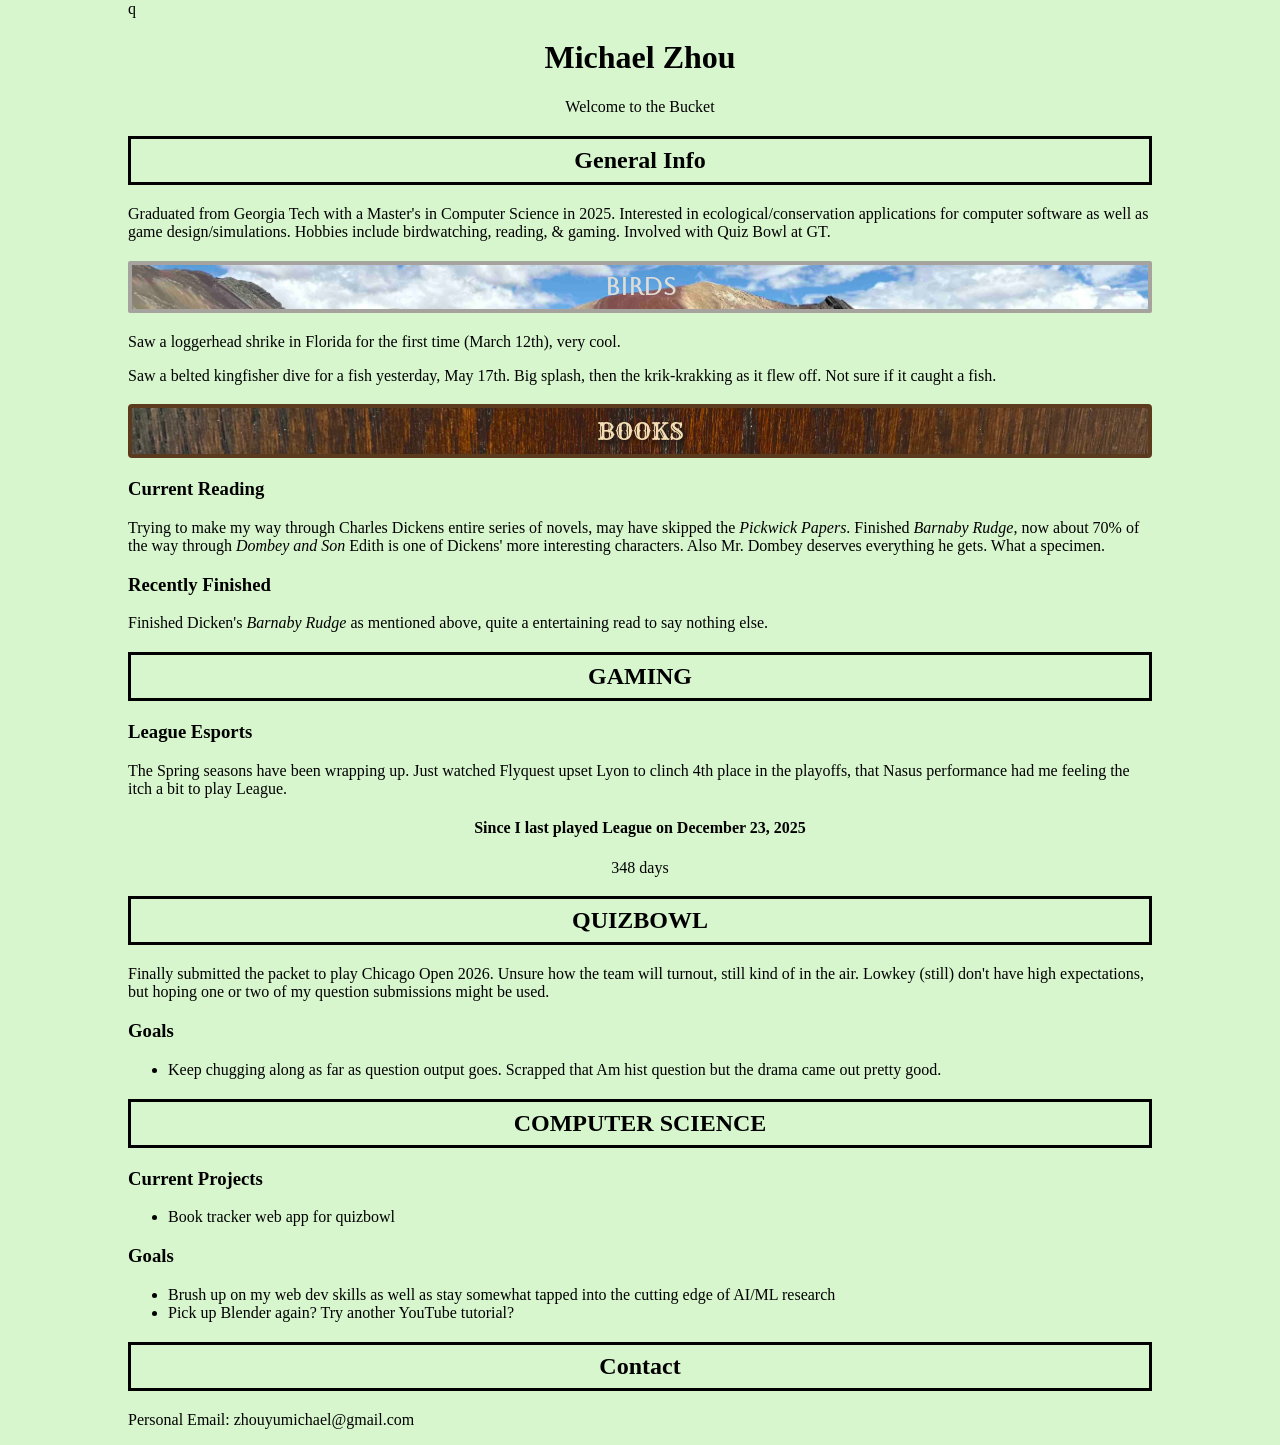
==== index.html @ 4b10932f "added new background to the birds corner" ====
<!DOCTYPE html>
<html>
	<head>
		<meta charset="utf-8">
		<link rel="stylesheet" href="style.css">
		<script src="league_tracker.js"></script>
		<title>Bucket of Bate</title>

		<!--fonts-->
		<link rel="preconnect" href="https://fonts.googleapis.com">
		<link rel="preconnect" href="https://fonts.gstatic.com" crossorigin>
		<link href="https://fonts.googleapis.com/css2?family=Rye&display=swap" rel="stylesheet">

		<link rel="preconnect" href="https://fonts.googleapis.com">
		<link rel="preconnect" href="https://fonts.gstatic.com" crossorigin>
		<link href="https://fonts.googleapis.com/css2?family=Aboreto&display=swap" rel="stylesheet">q 
	</head>
	<body>
		<h1>Michael Zhou</h1>

		<p id="welcome">Welcome to the Bucket</p>

		<h2>General Info</h2>

			<p>
				Graduated from Georgia Tech with a Master's in Computer Science in 2025. 
				Interested in ecological/conservation applications for computer software as well as game design/simulations.
				Hobbies include birdwatching, reading, & gaming. Involved with Quiz Bowl at GT.
			</p>

		<h2 id="birds_corner">BIRDS</h2>

			<p> 
				Saw a loggerhead shrike in Florida for the first time (March 12th), very cool.
			</p>

			<p>
				Saw a belted kingfisher dive for a fish yesterday, May 17th. Big splash, then the krik-krakking as it flew off. Not sure if it caught a fish.
			</p>
			<!-- Some kind of tracker that calls the ebird API for hotspots that I go to frequently to see what other people have recently spotted?
				Some kind of hud for displaying the response information too-->
			<!-- big step since I will need to set up a server backend if I want to keep this hosted on GitHub Pages-->
		
		<h2 id="books_corner">BOOKS</h2>

			<h3>Current Reading</h3>
				<p>
					Trying to make my way through Charles Dickens entire series of novels, may have skipped the <cite>Pickwick Papers</cite>. 
					
					Finished <cite>Barnaby Rudge</cite>, now about 70% of the way through <cite>Dombey and Son</cite>
					Edith is one of Dickens' more interesting characters. Also Mr. Dombey deserves everything he gets. What a specimen.
				</p>

			<h3>Recently Finished</h3>
				<p>
					Finished Dicken's <cite>Barnaby Rudge</cite> as mentioned above, quite a entertaining read to say nothing else.
				</p>

			<!-- Maybe take advantage of Hardcover's API to showcase something here?-->
		
		<h2>GAMING</h2>

			<h3>League Esports</h3>

				<p> 
					The Spring seasons have been wrapping up. Just watched Flyquest upset Lyon to clinch 4th place in the playoffs, that Nasus performance had me feeling the itch a bit to play League.
				</p>

				<h4 id="league_tracker_title">Loading...</h4>
				<p id="days-display"></p>
		
		<h2>QUIZBOWL</h2>
			<p>	
				Finally submitted the packet to play Chicago Open 2026. Unsure how the team will turnout, still kind of in the air.
				Lowkey (still) don't have high expectations, but hoping one or two of my question submissions might be used.
			</p>
			
			<h3>Goals</h3>
				<ul>
					<li>Keep chugging along as far as question output goes. Scrapped that Am hist question but the drama came out pretty good.</li>
				</ul>

			
		<h2>COMPUTER SCIENCE</h2>
		
			<h3>Current Projects</h3>
				<ul>
					<li>Book tracker web app for quizbowl</li>
				</ul>
			
			<h3>Goals</h3>
				<ul>
					<li>Brush up on my web dev skills as well as stay somewhat tapped into the cutting edge of AI/ML research</li>
					<li>Pick up Blender again? Try another YouTube tutorial?</li>
				</ul>
			
		<h2>Contact</h2>
		
			<p>Personal Email: zhouyumichael@gmail.com</p>
	</body>
</html>
---- style.css ----
body {
	background-color: #D8F6CE;
	margin: 0 10%;
}

h1 {
	text-align: center;
}

h2 {
	border-style: solid;
	text-align: center;
	padding: 0.5rem 0;
}

h2#books_corner {
	font-family: "Rye", serif;
	font-weight: 400;
  	font-style: normal;
	text-shadow: 2px 2px 4px rgba(0,0,0,0.5);
	color: #F5DEB3;

	border: 4px solid #5C3A1E;   /* dark brown border */
  	border-radius: 4px;
	
	background-image: url('images/wood_small.jpg');
  	background-size: cover;
  	background-position: center;
}

h2#birds_corner {
	border: 4px solid #a6a29e;   /* silver border */
  	border-radius: 2px;

  	font-family: "Aboreto", system-ui;
  	font-weight: 900;
  	font-style: normal;
	color: #e0ddd6;

	background-image: url('images/rainbow_mountain.jpg');
  	background-size: cover;
  	background-position: center;
}

p#welcome {
	text-align: center;
}

/* some kind of box display */
#days-display {
	font-family: "Chalkduster", fantasy;
	text-align: center;
}
#league_tracker_title {
	font-family: "Copperplate", fantasy;
	text-align: center;
}
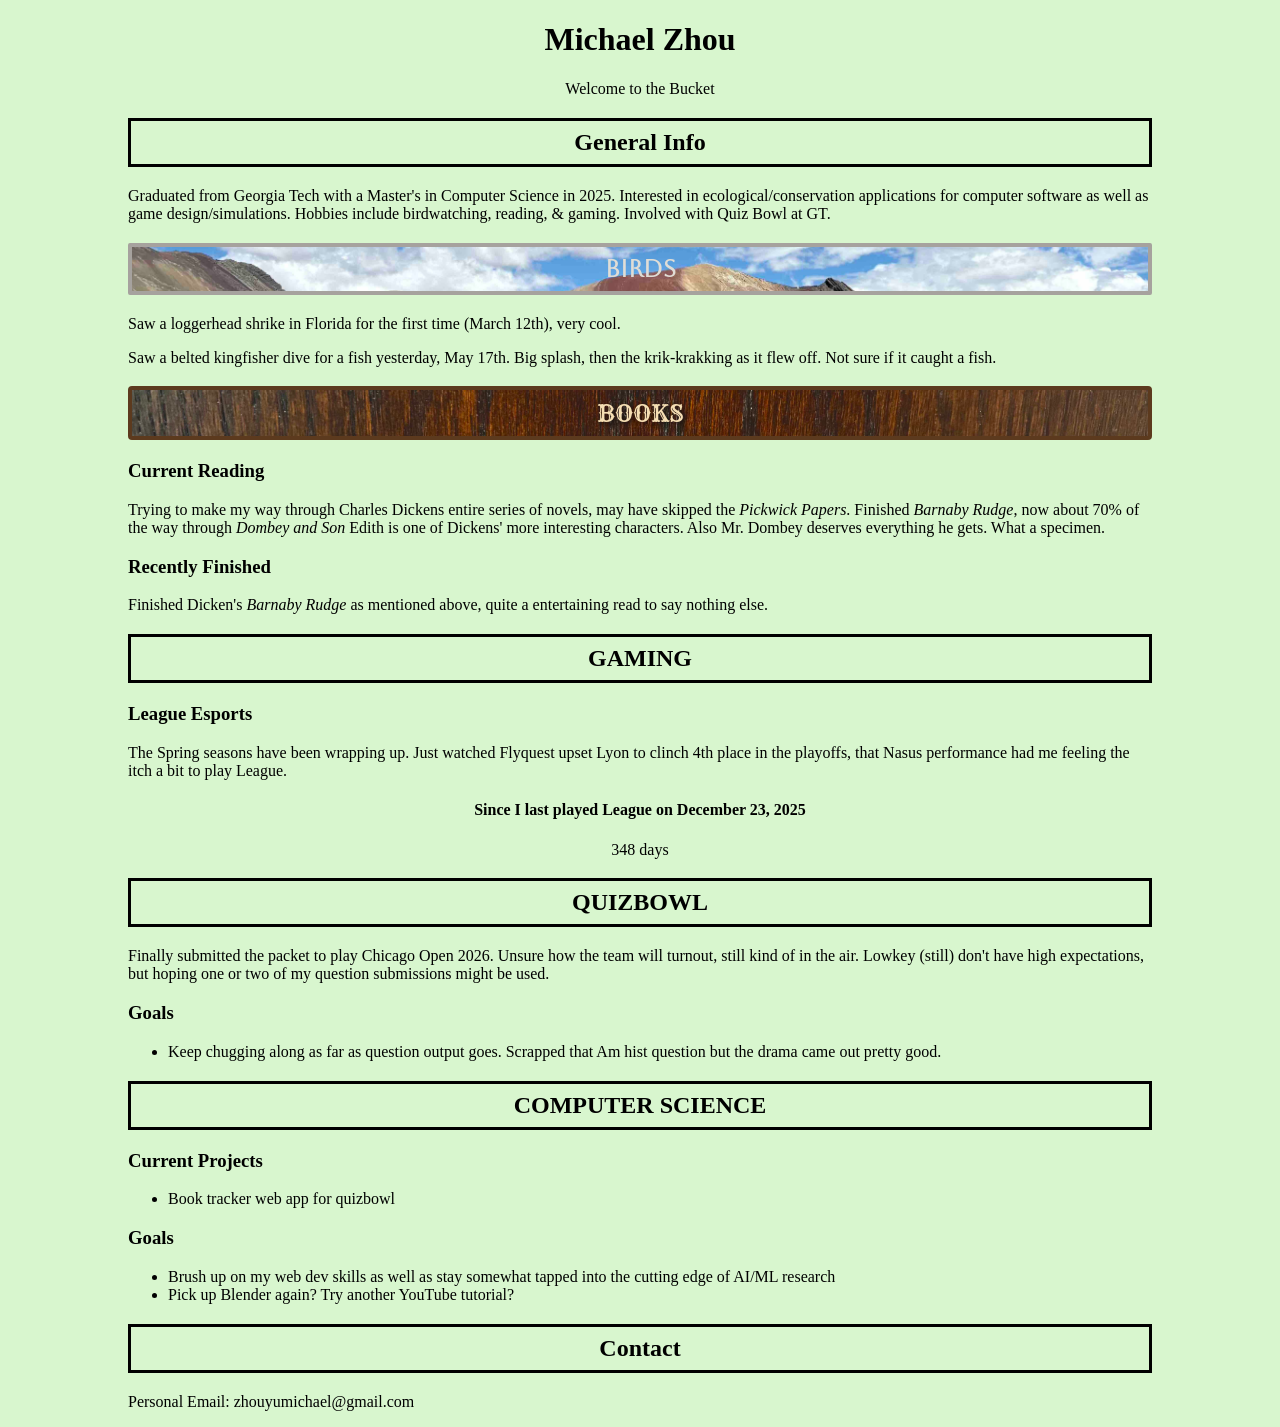
==== commit 38663079: "small typo" ====
--- a/index.html
+++ b/index.html
@@ -13,7 +13,7 @@
 
 		<link rel="preconnect" href="https://fonts.googleapis.com">
 		<link rel="preconnect" href="https://fonts.gstatic.com" crossorigin>
-		<link href="https://fonts.googleapis.com/css2?family=Aboreto&display=swap" rel="stylesheet">q 
+		<link href="https://fonts.googleapis.com/css2?family=Aboreto&display=swap" rel="stylesheet"> 
 	</head>
 	<body>
 		<h1>Michael Zhou</h1>
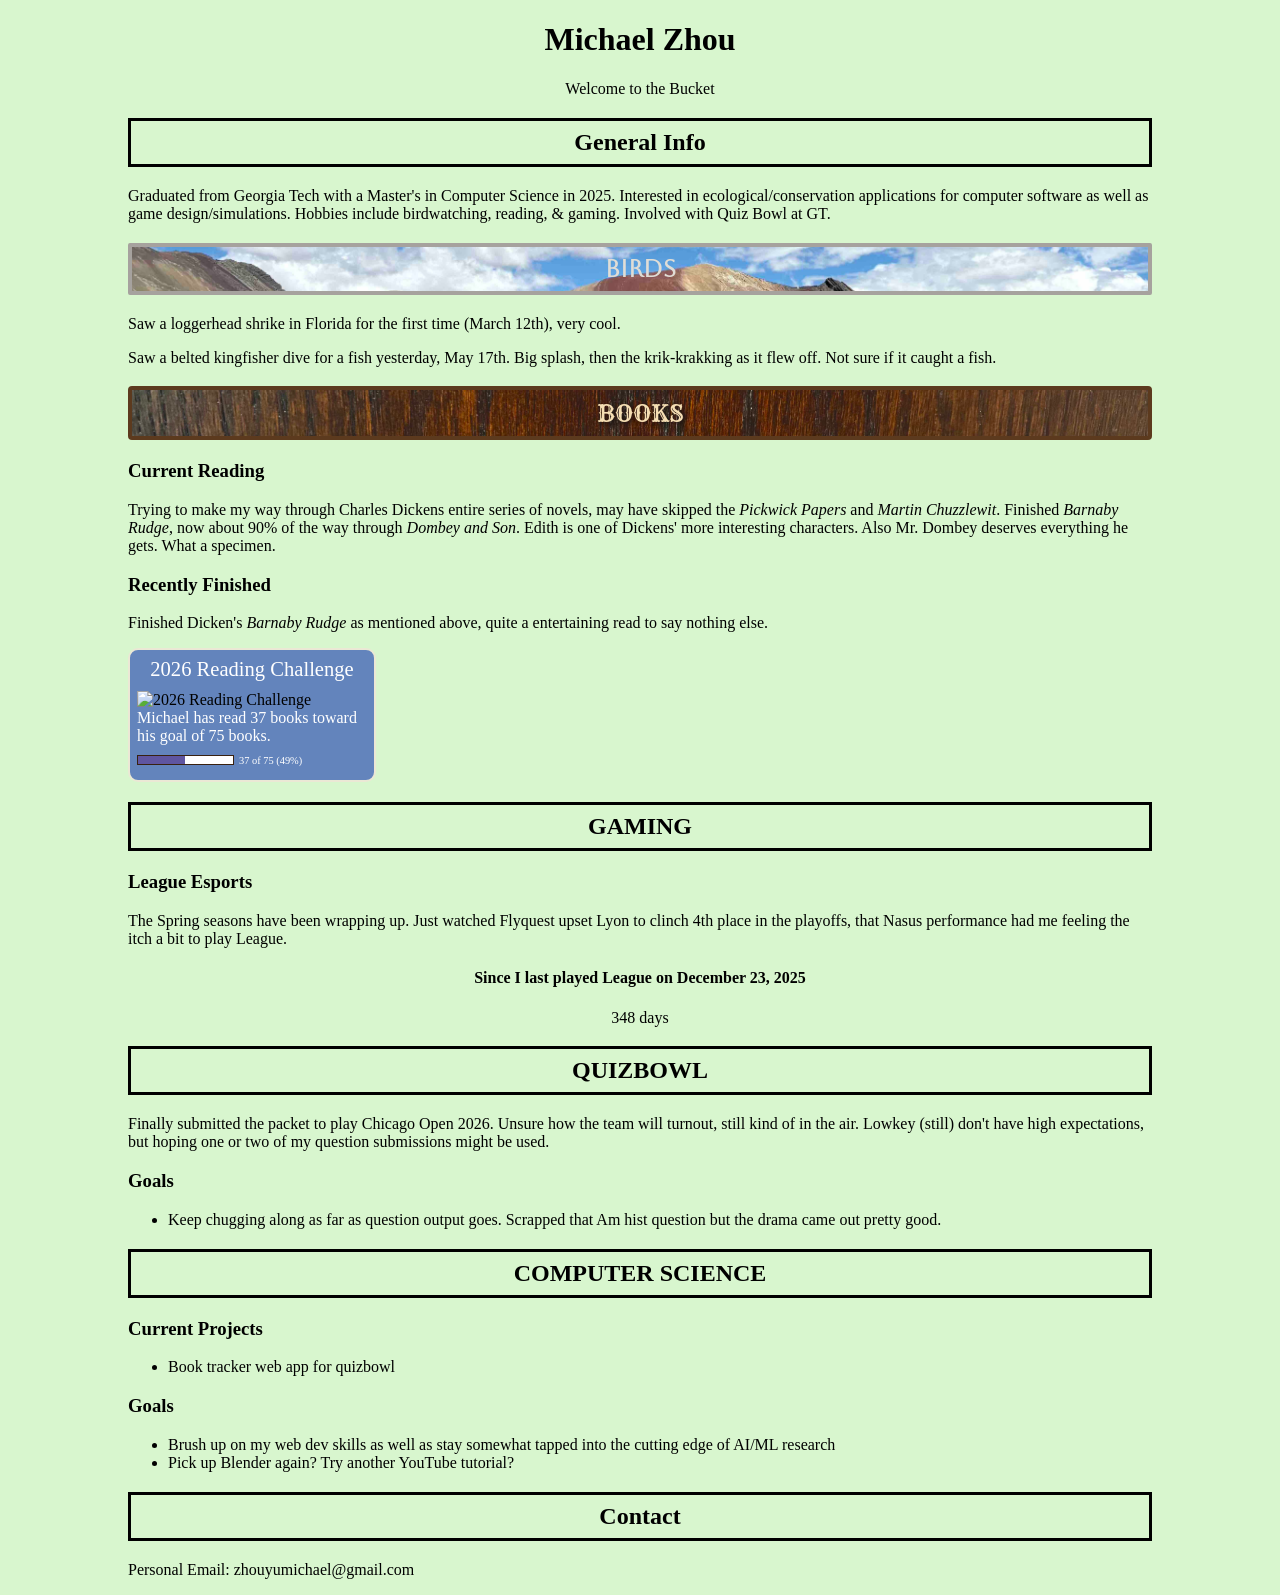
==== commit e6ec054d: "added a goodreads reading challenge widget, moved scripts to a script folder" ====
--- a/index.html
+++ b/index.html
@@ -3,7 +3,8 @@
 	<head>
 		<meta charset="utf-8">
 		<link rel="stylesheet" href="style.css">
-		<script src="league_tracker.js"></script>
+		<script src="scripts/league_tracker.js"></script>
+		<script src="scripts/goodreads_book_widget.js" defer></script>
 		<title>Bucket of Bate</title>
 
 		<!--fonts-->
@@ -45,9 +46,9 @@
 
 			<h3>Current Reading</h3>
 				<p>
-					Trying to make my way through Charles Dickens entire series of novels, may have skipped the <cite>Pickwick Papers</cite>. 
+					Trying to make my way through Charles Dickens entire series of novels, may have skipped the <cite>Pickwick Papers</cite> and <cite>Martin Chuzzlewit</cite>. 
 					
-					Finished <cite>Barnaby Rudge</cite>, now about 70% of the way through <cite>Dombey and Son</cite>
+					Finished <cite>Barnaby Rudge</cite>, now about 90% of the way through <cite>Dombey and Son</cite>.
 					Edith is one of Dickens' more interesting characters. Also Mr. Dombey deserves everything he gets. What a specimen.
 				</p>
 
@@ -56,6 +57,9 @@
 					Finished Dicken's <cite>Barnaby Rudge</cite> as mentioned above, quite a entertaining read to say nothing else.
 				</p>
 
+			<!-- goodread widget?-->
+			       <!-- Show static HTML/CSS as a placeholder in case js is not enabled - javascript include will override this if things work -->
+			<div id="gr_challenge_progress_body"></div>
 			<!-- Maybe take advantage of Hardcover's API to showcase something here?-->
 		
 		<h2>GAMING</h2>
--- a/style.css
+++ b/style.css
@@ -54,4 +54,36 @@
 #league_tracker_title {
 	font-family: "Copperplate", fantasy;
 	text-align: center;
+}
+
+div#gr_challenge_progress_body {
+	border: 2px solid #ebe8d5;
+	border-radius: 10px;
+	padding: 4px 7px 14px 7px;
+	max-width: 230px;
+	min-height: 100px;
+	background-color: rgb(99, 132, 188);
+}
+
+a#reading_challenge_header {
+	text-decoration: none; 
+	font-family: fantasy;
+	font-style: normal;
+	font-size: 1.1em;
+	transition: text-shadow 0.2s ease;
+	color: white;
+}
+a#reading_challenge_header:hover {
+	text-shadow:
+	0 0 10px rgba(150, 200, 255, 0.9),
+  	0 0 20px rgba(150, 200, 255, 0.6),
+  	2px 2px 8px rgba(150, 200, 255, 0.4);
+}
+div.reading_challenge_text {
+	color: white;
+	
+}
+div.reading_challenge_text#progress_bar_text {
+	margin: 10px 0 0 0;
+	font-size:0.65em;
 }
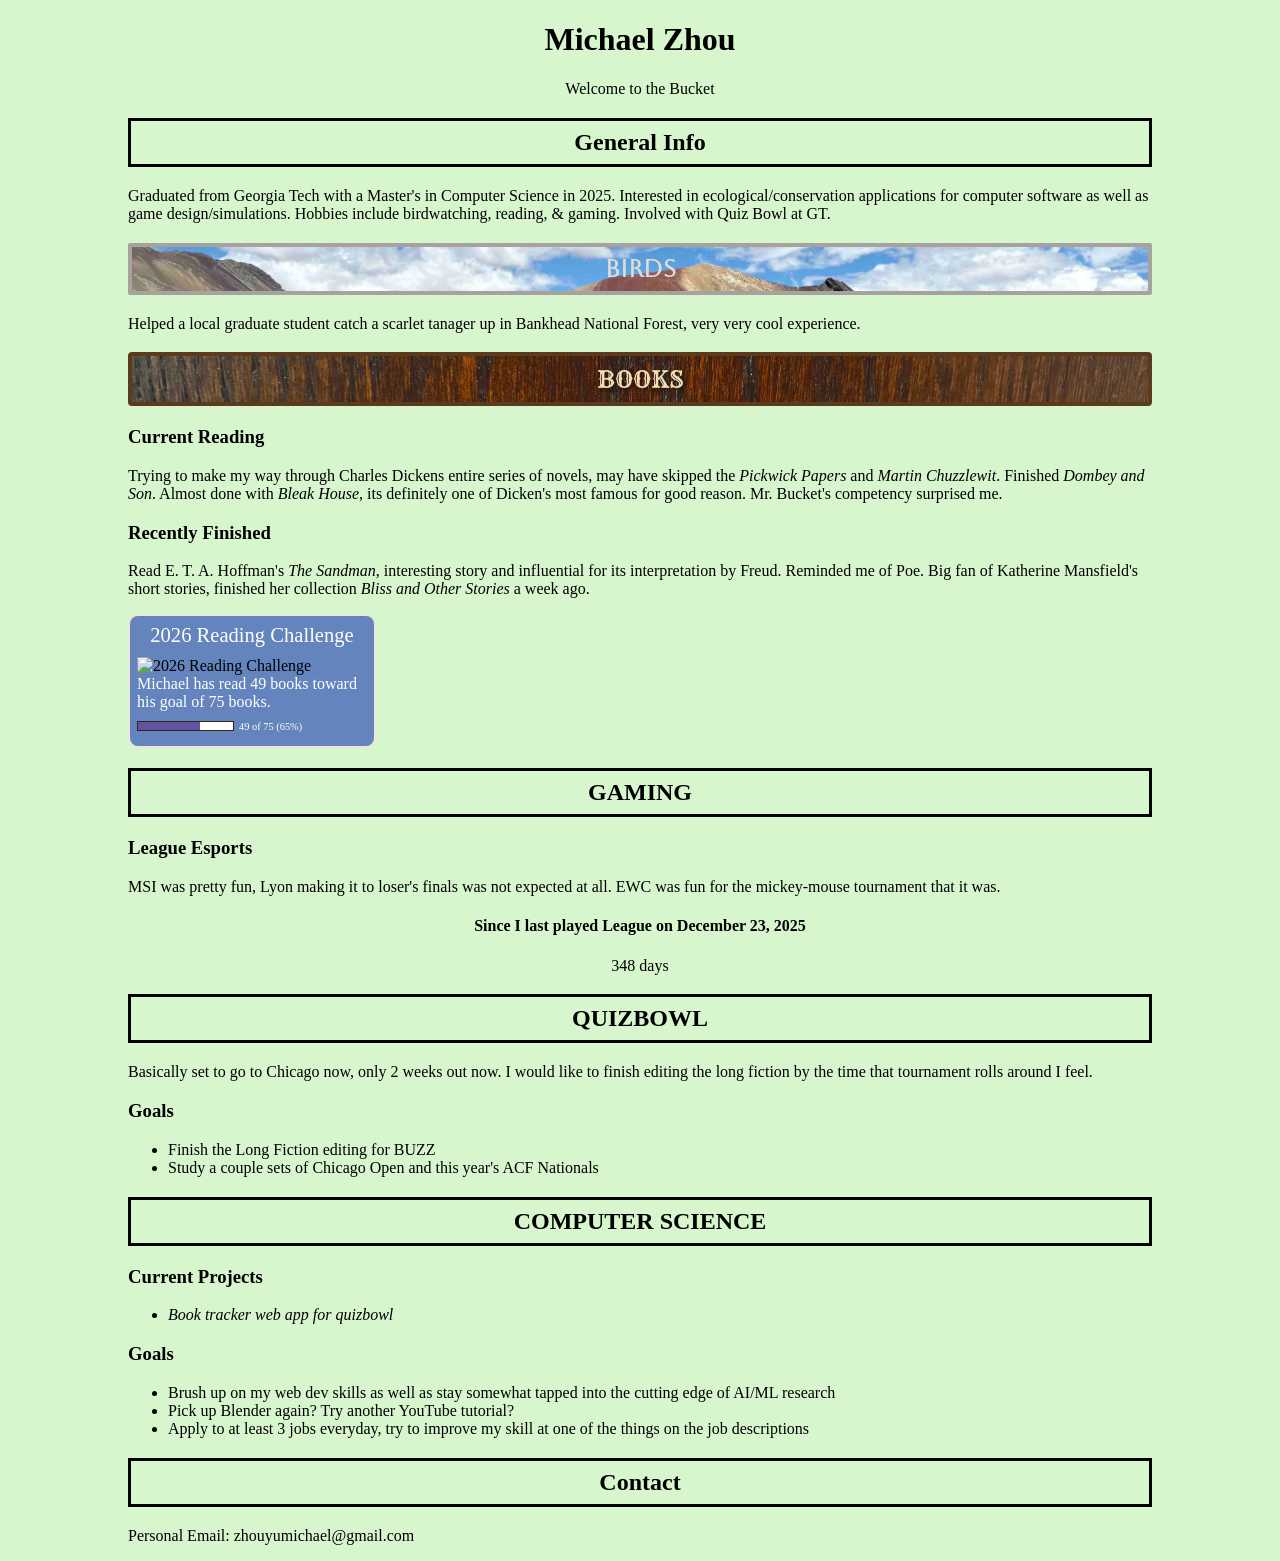
==== commit 5cc707af: "updated the content and the reading challenge" ====
--- a/index.html
+++ b/index.html
@@ -31,12 +31,9 @@
 
 		<h2 id="birds_corner">BIRDS</h2>
 
-			<p> 
-				Saw a loggerhead shrike in Florida for the first time (March 12th), very cool.
-			</p>
 
 			<p>
-				Saw a belted kingfisher dive for a fish yesterday, May 17th. Big splash, then the krik-krakking as it flew off. Not sure if it caught a fish.
+				Helped a local graduate student catch a scarlet tanager up in Bankhead National Forest, very very cool experience.
 			</p>
 			<!-- Some kind of tracker that calls the ebird API for hotspots that I go to frequently to see what other people have recently spotted?
 				Some kind of hud for displaying the response information too-->
@@ -48,13 +45,14 @@
 				<p>
 					Trying to make my way through Charles Dickens entire series of novels, may have skipped the <cite>Pickwick Papers</cite> and <cite>Martin Chuzzlewit</cite>. 
 					
-					Finished <cite>Barnaby Rudge</cite>, now about 90% of the way through <cite>Dombey and Son</cite>.
-					Edith is one of Dickens' more interesting characters. Also Mr. Dombey deserves everything he gets. What a specimen.
+					Finished <cite>Dombey and Son</cite>. Almost done with <cite>Bleak House</cite>, its definitely one of Dicken's most famous for good reason. Mr. Bucket's competency surprised me.
 				</p>
 
 			<h3>Recently Finished</h3>
 				<p>
-					Finished Dicken's <cite>Barnaby Rudge</cite> as mentioned above, quite a entertaining read to say nothing else.
+					Read E. T. A. Hoffman's <cite>The Sandman</cite>, interesting story and influential for its interpretation by Freud. Reminded me of Poe.
+
+					Big fan of Katherine Mansfield's short stories, finished her collection <cite>Bliss and Other Stories</cite> a week ago.
 				</p>
 
 			<!-- goodread widget?-->
@@ -67,7 +65,7 @@
 			<h3>League Esports</h3>
 
 				<p> 
-					The Spring seasons have been wrapping up. Just watched Flyquest upset Lyon to clinch 4th place in the playoffs, that Nasus performance had me feeling the itch a bit to play League.
+					MSI was pretty fun, Lyon making it to loser's finals was not expected at all. EWC was fun for the mickey-mouse tournament that it was.
 				</p>
 
 				<h4 id="league_tracker_title">Loading...</h4>
@@ -75,13 +73,13 @@
 		
 		<h2>QUIZBOWL</h2>
 			<p>	
-				Finally submitted the packet to play Chicago Open 2026. Unsure how the team will turnout, still kind of in the air.
-				Lowkey (still) don't have high expectations, but hoping one or two of my question submissions might be used.
+				Basically set to go to Chicago now, only 2 weeks out now. I would like to finish editing the long fiction by the time that tournament rolls around I feel.
 			</p>
 			
 			<h3>Goals</h3>
 				<ul>
-					<li>Keep chugging along as far as question output goes. Scrapped that Am hist question but the drama came out pretty good.</li>
+					<li>Finish the Long Fiction editing for BUZZ</li>
+					<li>Study a couple sets of Chicago Open and this year's ACF Nationals</li>
 				</ul>
 
 			
@@ -89,13 +87,14 @@
 		
 			<h3>Current Projects</h3>
 				<ul>
-					<li>Book tracker web app for quizbowl</li>
+					<li><em>Book tracker web app for quizbowl</em></li>
 				</ul>
 			
 			<h3>Goals</h3>
 				<ul>
 					<li>Brush up on my web dev skills as well as stay somewhat tapped into the cutting edge of AI/ML research</li>
 					<li>Pick up Blender again? Try another YouTube tutorial?</li>
+					<li>Apply to at least 3 jobs everyday, try to improve my skill at one of the things on the job descriptions</li>
 				</ul>
 			
 		<h2>Contact</h2>
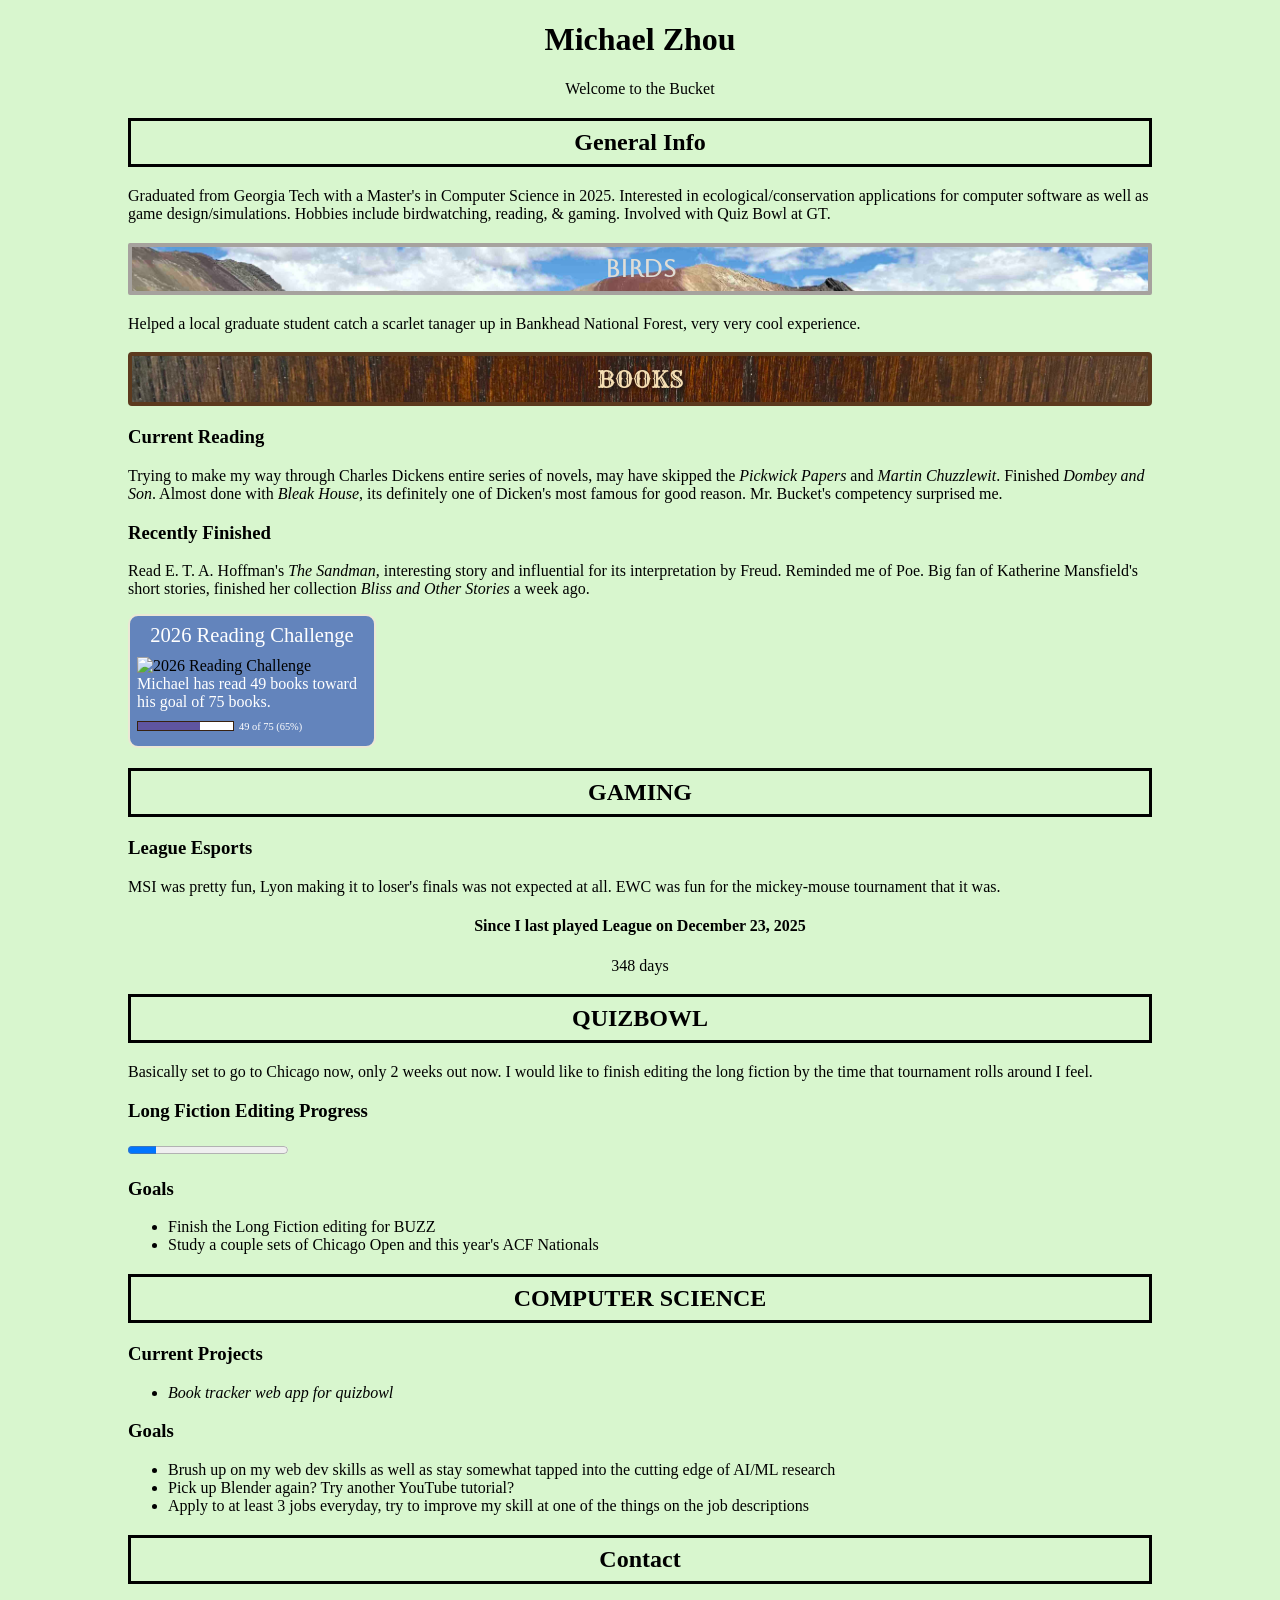
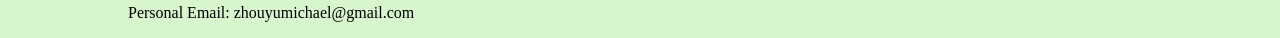
==== commit e74cc4e5: "added a simple progress bar for tracking my long fiction editing" ====
--- a/index.html
+++ b/index.html
@@ -75,6 +75,9 @@
 			<p>	
 				Basically set to go to Chicago now, only 2 weeks out now. I would like to finish editing the long fiction by the time that tournament rolls around I feel.
 			</p>
+
+			<h3>Long Fiction Editing Progress</h3>
+			<progress value="6" max="34"></progress>
 			
 			<h3>Goals</h3>
 				<ul>
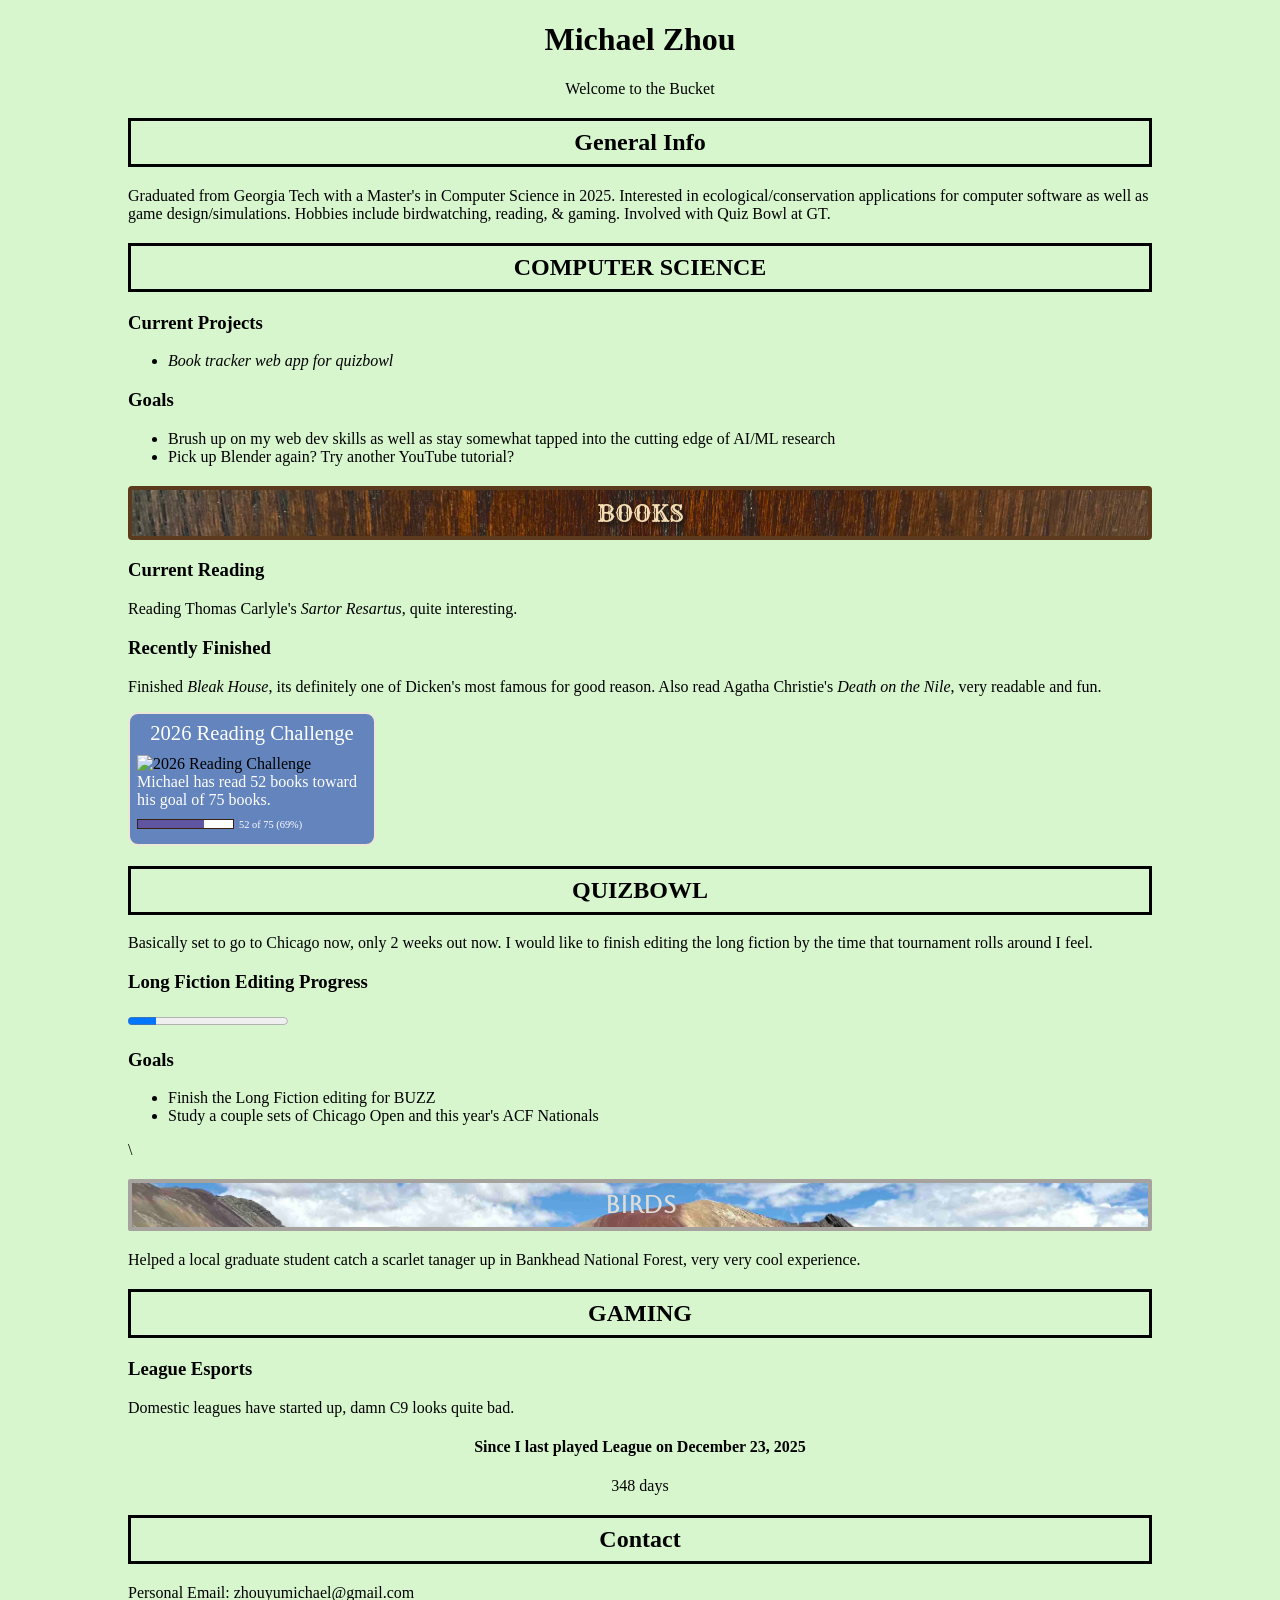
==== commit 34208546: "reordered and updated books section" ====
--- a/index.html
+++ b/index.html
@@ -29,30 +29,31 @@
 				Hobbies include birdwatching, reading, & gaming. Involved with Quiz Bowl at GT.
 			</p>
 
-		<h2 id="birds_corner">BIRDS</h2>
-
-
-			<p>
-				Helped a local graduate student catch a scarlet tanager up in Bankhead National Forest, very very cool experience.
-			</p>
-			<!-- Some kind of tracker that calls the ebird API for hotspots that I go to frequently to see what other people have recently spotted?
-				Some kind of hud for displaying the response information too-->
-			<!-- big step since I will need to set up a server backend if I want to keep this hosted on GitHub Pages-->
+		<h2>COMPUTER SCIENCE</h2>
+		
+			<h3>Current Projects</h3>
+				<ul>
+					<li><em>Book tracker web app for quizbowl</em></li>
+				</ul>
+			
+			<h3>Goals</h3>
+				<ul>
+					<li>Brush up on my web dev skills as well as stay somewhat tapped into the cutting edge of AI/ML research</li>
+					<li>Pick up Blender again? Try another YouTube tutorial?</li>
+				</ul>
 		
 		<h2 id="books_corner">BOOKS</h2>
 
 			<h3>Current Reading</h3>
-				<p>
-					Trying to make my way through Charles Dickens entire series of novels, may have skipped the <cite>Pickwick Papers</cite> and <cite>Martin Chuzzlewit</cite>. 
-					
-					Finished <cite>Dombey and Son</cite>. Almost done with <cite>Bleak House</cite>, its definitely one of Dicken's most famous for good reason. Mr. Bucket's competency surprised me.
+				<p> 	
+					Reading Thomas Carlyle's <cite>Sartor Resartus</cite>, quite interesting.
 				</p>
 
 			<h3>Recently Finished</h3>
 				<p>
-					Read E. T. A. Hoffman's <cite>The Sandman</cite>, interesting story and influential for its interpretation by Freud. Reminded me of Poe.
+					Finished <cite>Bleak House</cite>, its definitely one of Dicken's most famous for good reason.
 
-					Big fan of Katherine Mansfield's short stories, finished her collection <cite>Bliss and Other Stories</cite> a week ago.
+					Also read Agatha Christie's <cite>Death on the Nile</cite>, very readable and fun.
 				</p>
 
 			<!-- goodread widget?-->
@@ -60,16 +61,6 @@
 			<div id="gr_challenge_progress_body"></div>
 			<!-- Maybe take advantage of Hardcover's API to showcase something here?-->
 		
-		<h2>GAMING</h2>
-
-			<h3>League Esports</h3>
-
-				<p> 
-					MSI was pretty fun, Lyon making it to loser's finals was not expected at all. EWC was fun for the mickey-mouse tournament that it was.
-				</p>
-
-				<h4 id="league_tracker_title">Loading...</h4>
-				<p id="days-display"></p>
 		
 		<h2>QUIZBOWL</h2>
 			<p>	
@@ -83,22 +74,28 @@
 				<ul>
 					<li>Finish the Long Fiction editing for BUZZ</li>
 					<li>Study a couple sets of Chicago Open and this year's ACF Nationals</li>
-				</ul>
+				</ul>\
+		
+		<h2 id="birds_corner">BIRDS</h2>
+			<p>
+				Helped a local graduate student catch a scarlet tanager up in Bankhead National Forest, very very cool experience.
+			</p>
+			<!-- Some kind of tracker that calls the ebird API for hotspots that I go to frequently to see what other people have recently spotted?
+				Some kind of hud for displaying the response information too-->
+			<!-- big step since I will need to set up a server backend if I want to keep this hosted on GitHub Pages-->
+		
+		<h2>GAMING</h2>
 
+			<h3>League Esports</h3>
+
+				<p>
+					Domestic leagues have started up, damn C9 looks quite bad.
+				</p>
+
+				<h4 id="league_tracker_title">Loading...</h4>
+				<p id="days-display"></p>
 			
-		<h2>COMPUTER SCIENCE</h2>
 		
-			<h3>Current Projects</h3>
-				<ul>
-					<li><em>Book tracker web app for quizbowl</em></li>
-				</ul>
-			
-			<h3>Goals</h3>
-				<ul>
-					<li>Brush up on my web dev skills as well as stay somewhat tapped into the cutting edge of AI/ML research</li>
-					<li>Pick up Blender again? Try another YouTube tutorial?</li>
-					<li>Apply to at least 3 jobs everyday, try to improve my skill at one of the things on the job descriptions</li>
-				</ul>
 			
 		<h2>Contact</h2>
 		
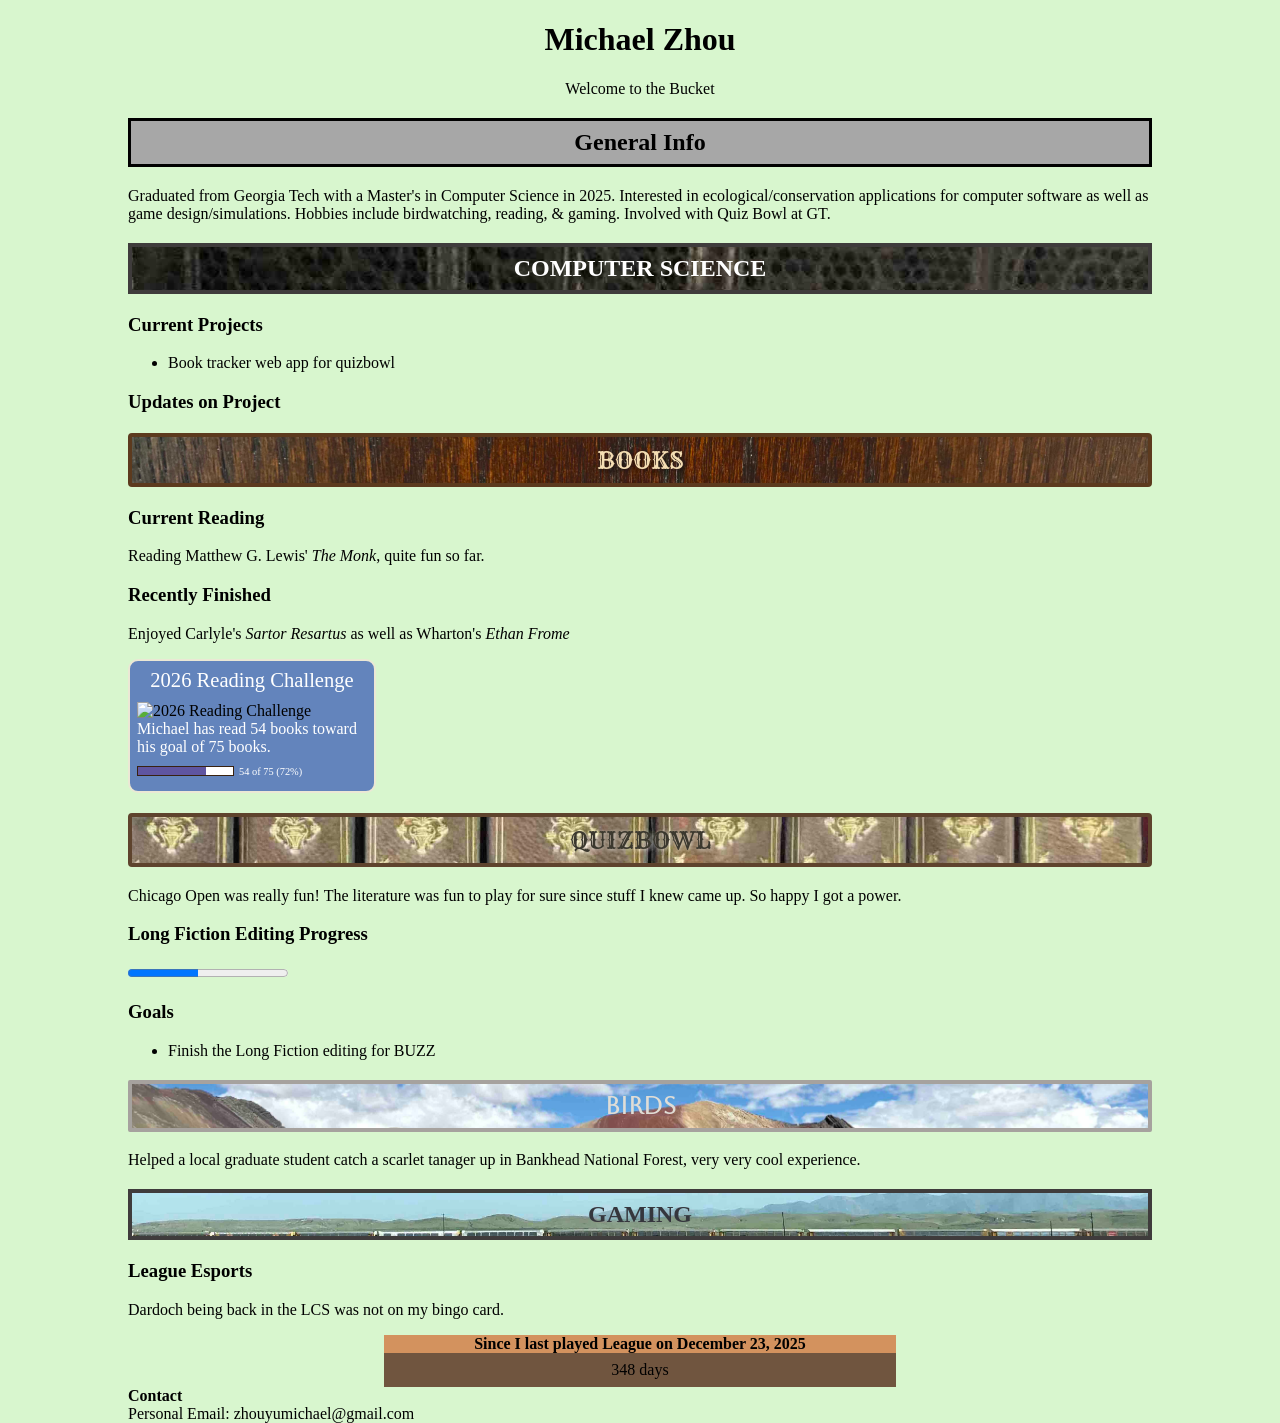
==== commit dabc35c4: "updated contents, added new corner backgrounds for the other box titles" ====
--- a/index.html
+++ b/index.html
@@ -29,31 +29,25 @@
 				Hobbies include birdwatching, reading, & gaming. Involved with Quiz Bowl at GT.
 			</p>
 
-		<h2>COMPUTER SCIENCE</h2>
+		<h2 id="cs_corner">COMPUTER SCIENCE</h2>
 		
 			<h3>Current Projects</h3>
 				<ul>
-					<li><em>Book tracker web app for quizbowl</em></li>
+					<li>Book tracker web app for quizbowl</li>
 				</ul>
 			
-			<h3>Goals</h3>
-				<ul>
-					<li>Brush up on my web dev skills as well as stay somewhat tapped into the cutting edge of AI/ML research</li>
-					<li>Pick up Blender again? Try another YouTube tutorial?</li>
-				</ul>
+			<h3>Updates on Project</h3>
 		
 		<h2 id="books_corner">BOOKS</h2>
 
 			<h3>Current Reading</h3>
 				<p> 	
-					Reading Thomas Carlyle's <cite>Sartor Resartus</cite>, quite interesting.
+					Reading Matthew G. Lewis' <cite>The Monk</cite>, quite fun so far.
 				</p>
 
 			<h3>Recently Finished</h3>
 				<p>
-					Finished <cite>Bleak House</cite>, its definitely one of Dicken's most famous for good reason.
-
-					Also read Agatha Christie's <cite>Death on the Nile</cite>, very readable and fun.
+					Enjoyed Carlyle's <cite>Sartor Resartus</cite> as well as Wharton's <cite>Ethan Frome</cite>
 				</p>
 
 			<!-- goodread widget?-->
@@ -62,19 +56,18 @@
 			<!-- Maybe take advantage of Hardcover's API to showcase something here?-->
 		
 		
-		<h2>QUIZBOWL</h2>
+		<h2 id="qb_corner">QUIZBOWL</h2>
 			<p>	
-				Basically set to go to Chicago now, only 2 weeks out now. I would like to finish editing the long fiction by the time that tournament rolls around I feel.
+				Chicago Open was really fun! The literature was fun to play for sure since stuff I knew came up. So happy I got a power.
 			</p>
 
 			<h3>Long Fiction Editing Progress</h3>
-			<progress value="6" max="34"></progress>
+			<progress value="15" max="34"></progress>
 			
 			<h3>Goals</h3>
 				<ul>
 					<li>Finish the Long Fiction editing for BUZZ</li>
-					<li>Study a couple sets of Chicago Open and this year's ACF Nationals</li>
-				</ul>\
+				</ul>
 		
 		<h2 id="birds_corner">BIRDS</h2>
 			<p>
@@ -84,12 +77,12 @@
 				Some kind of hud for displaying the response information too-->
 			<!-- big step since I will need to set up a server backend if I want to keep this hosted on GitHub Pages-->
 		
-		<h2>GAMING</h2>
+		<h2 id="gaming_corner">GAMING</h2>
 
 			<h3>League Esports</h3>
 
 				<p>
-					Domestic leagues have started up, damn C9 looks quite bad.
+					Dardoch being back in the LCS was not on my bingo card.
 				</p>
 
 				<h4 id="league_tracker_title">Loading...</h4>
@@ -97,8 +90,7 @@
 			
 		
 			
-		<h2>Contact</h2>
-		
-			<p>Personal Email: zhouyumichael@gmail.com</p>
+		<h4 class="contact">Contact</h4>
+		<p class="contact">Personal Email: zhouyumichael@gmail.com</p>
 	</body>
 </html>
--- a/style.css
+++ b/style.css
@@ -11,6 +11,8 @@
 	border-style: solid;
 	text-align: center;
 	padding: 0.5rem 0;
+
+	background-color: #a7a7a7;
 }
 
 h2#books_corner {
@@ -42,6 +44,41 @@
   	background-position: center;
 }
 
+h2#qb_corner {
+	font-family: "Rye", serif;
+	font-weight: 400;
+  	font-style: normal;
+	text-shadow: 1px 1px 4px rgba(255, 255, 255, 0.691);
+	color: #3b382e;
+
+	border: 4px solid #5e432d;
+	border-radius: 4px;
+
+	background-image: url('images/bookshelf_small.jpg');
+  	background-size: cover;
+  	background-position: center;
+}
+
+h2#cs_corner {
+	color: white;
+
+	border: 4px solid #3f3c3c;
+
+	background-image: url('images/vents.jpg');
+  	background-size: cover;
+  	background-position: center;
+}
+
+h2#gaming_corner {
+	color: rgb(53, 54, 61);
+
+	border: 4px solid #3f3c3c;
+
+	background-image: url('images/train_bakersfield.jpg');
+  	background-size: cover;
+  	background-position: center;
+}
+
 p#welcome {
 	text-align: center;
 }
@@ -50,10 +87,18 @@
 #days-display {
 	font-family: "Chalkduster", fantasy;
 	text-align: center;
+	border: #3f3c3c;
+	background-color: #70553f;
+	padding: 0.5rem 0;
+	width: 50%;
+	margin: 0 auto;
 }
 #league_tracker_title {
 	font-family: "Copperplate", fantasy;
 	text-align: center;
+	background-color: #d3925e;
+	width: 50%;
+	margin: 0 auto;
 }
 
 div#gr_challenge_progress_body {
@@ -86,4 +131,8 @@
 div.reading_challenge_text#progress_bar_text {
 	margin: 10px 0 0 0;
 	font-size:0.65em;
+}
+
+.contact {
+	margin: 0 auto;
 }
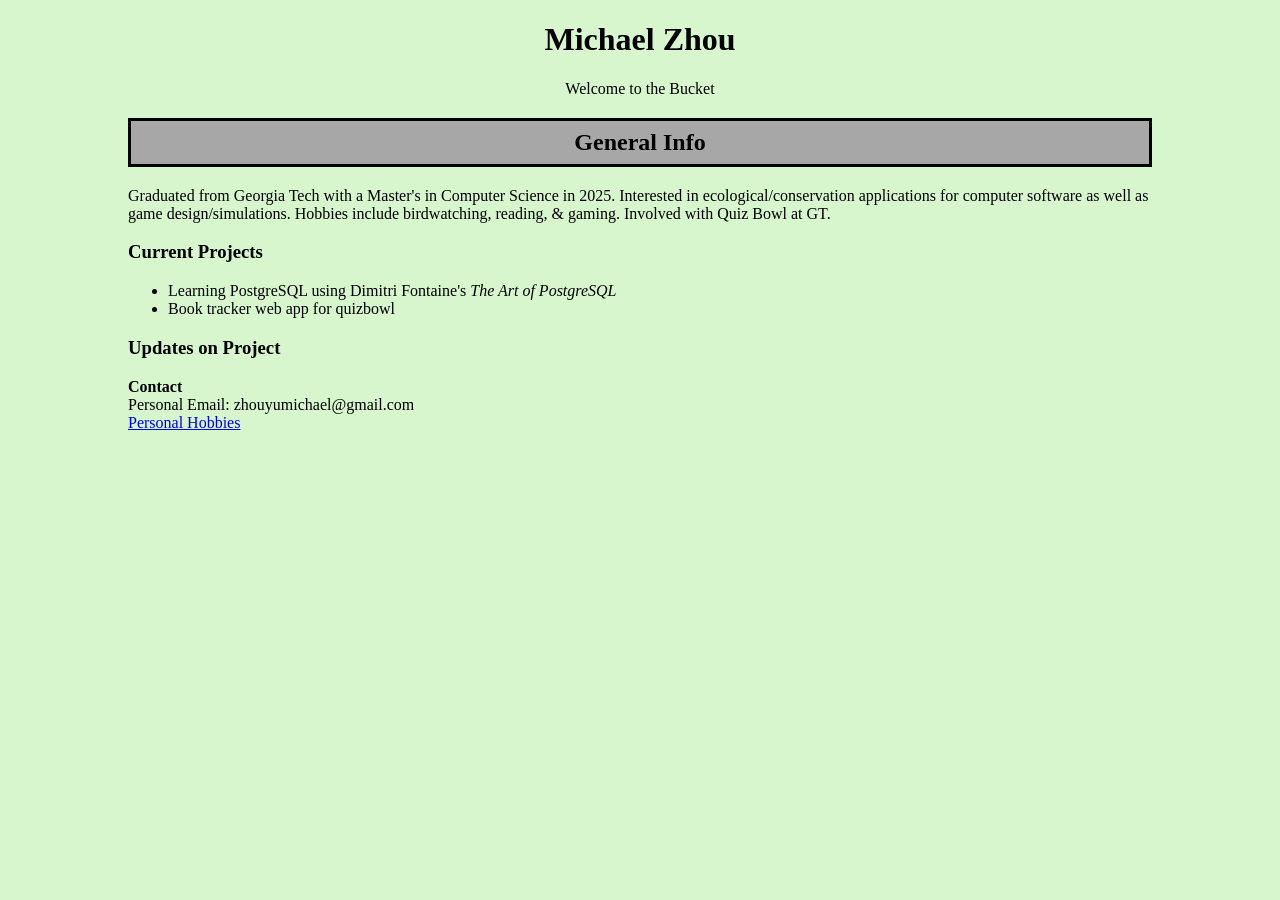
==== commit 50965ea6: "add grid and flexbox to the CSS and added the markup for the new hobbies page to separate them from " ====
--- a/index.html
+++ b/index.html
@@ -3,18 +3,8 @@
 	<head>
 		<meta charset="utf-8">
 		<link rel="stylesheet" href="style.css">
-		<script src="scripts/league_tracker.js"></script>
-		<script src="scripts/goodreads_book_widget.js" defer></script>
 		<title>Bucket of Bate</title>
 
-		<!--fonts-->
-		<link rel="preconnect" href="https://fonts.googleapis.com">
-		<link rel="preconnect" href="https://fonts.gstatic.com" crossorigin>
-		<link href="https://fonts.googleapis.com/css2?family=Rye&display=swap" rel="stylesheet">
-
-		<link rel="preconnect" href="https://fonts.googleapis.com">
-		<link rel="preconnect" href="https://fonts.gstatic.com" crossorigin>
-		<link href="https://fonts.googleapis.com/css2?family=Aboreto&display=swap" rel="stylesheet"> 
 	</head>
 	<body>
 		<h1>Michael Zhou</h1>
@@ -28,69 +18,17 @@
 				Interested in ecological/conservation applications for computer software as well as game design/simulations.
 				Hobbies include birdwatching, reading, & gaming. Involved with Quiz Bowl at GT.
 			</p>
-
-		<h2 id="cs_corner">COMPUTER SCIENCE</h2>
 		
 			<h3>Current Projects</h3>
 				<ul>
+					<li>Learning PostgreSQL using Dimitri Fontaine's <cite>The Art of PostgreSQL</cite></li>
 					<li>Book tracker web app for quizbowl</li>
 				</ul>
 			
 			<h3>Updates on Project</h3>
 		
-		<h2 id="books_corner">BOOKS</h2>
-
-			<h3>Current Reading</h3>
-				<p> 	
-					Reading Matthew G. Lewis' <cite>The Monk</cite>, quite fun so far.
-				</p>
-
-			<h3>Recently Finished</h3>
-				<p>
-					Enjoyed Carlyle's <cite>Sartor Resartus</cite> as well as Wharton's <cite>Ethan Frome</cite>
-				</p>
-
-			<!-- goodread widget?-->
-			       <!-- Show static HTML/CSS as a placeholder in case js is not enabled - javascript include will override this if things work -->
-			<div id="gr_challenge_progress_body"></div>
-			<!-- Maybe take advantage of Hardcover's API to showcase something here?-->
-		
-		
-		<h2 id="qb_corner">QUIZBOWL</h2>
-			<p>	
-				Chicago Open was really fun! The literature was fun to play for sure since stuff I knew came up. So happy I got a power.
-			</p>
-
-			<h3>Long Fiction Editing Progress</h3>
-			<progress value="15" max="34"></progress>
-			
-			<h3>Goals</h3>
-				<ul>
-					<li>Finish the Long Fiction editing for BUZZ</li>
-				</ul>
-		
-		<h2 id="birds_corner">BIRDS</h2>
-			<p>
-				Helped a local graduate student catch a scarlet tanager up in Bankhead National Forest, very very cool experience.
-			</p>
-			<!-- Some kind of tracker that calls the ebird API for hotspots that I go to frequently to see what other people have recently spotted?
-				Some kind of hud for displaying the response information too-->
-			<!-- big step since I will need to set up a server backend if I want to keep this hosted on GitHub Pages-->
-		
-		<h2 id="gaming_corner">GAMING</h2>
-
-			<h3>League Esports</h3>
-
-				<p>
-					Dardoch being back in the LCS was not on my bingo card.
-				</p>
-
-				<h4 id="league_tracker_title">Loading...</h4>
-				<p id="days-display"></p>
-			
-		
-			
 		<h4 class="contact">Contact</h4>
 		<p class="contact">Personal Email: zhouyumichael@gmail.com</p>
+		<a href="hobbies.html">Personal Hobbies</a>
 	</body>
 </html>
--- a/style.css
+++ b/style.css
@@ -14,6 +14,37 @@
 
 	background-color: #a7a7a7;
 }
+
+p#welcome {
+	text-align: center;
+}
+
+.contact {
+	margin: 0 auto;
+}
+
+/* GRID — overall page layout */
+.page {
+  display: grid;
+  grid-template-columns: 1fr; /* single column of sections, stacked */
+  gap: 40px;
+  padding: 40px;
+}
+
+/* FLEXBOX — each section internally */
+.section {
+  display: flex;
+  flex-direction: column;
+  gap: 12px;
+}
+
+.section-content {
+  display: flex;
+  flex-direction: column;
+  gap: 8px;
+}
+
+/* hobby corner title box formatting */
 
 h2#books_corner {
 	font-family: "Rye", serif;
@@ -59,15 +90,6 @@
   	background-position: center;
 }
 
-h2#cs_corner {
-	color: white;
-
-	border: 4px solid #3f3c3c;
-
-	background-image: url('images/vents.jpg');
-  	background-size: cover;
-  	background-position: center;
-}
 
 h2#gaming_corner {
 	color: rgb(53, 54, 61);
@@ -79,9 +101,19 @@
   	background-position: center;
 }
 
-p#welcome {
-	text-align: center;
+ /*
+ h2#cs_corner {
+	color: white;
+
+	border: 4px solid #3f3c3c;
+
+	background-image: url('images/vents.jpg');
+  	background-size: cover;
+  	background-position: center;
 }
+*/
+
+/* tracker formatting */
 
 /* some kind of box display */
 #days-display {
@@ -131,8 +163,4 @@
 div.reading_challenge_text#progress_bar_text {
 	margin: 10px 0 0 0;
 	font-size:0.65em;
-}
-
-.contact {
-	margin: 0 auto;
 }
